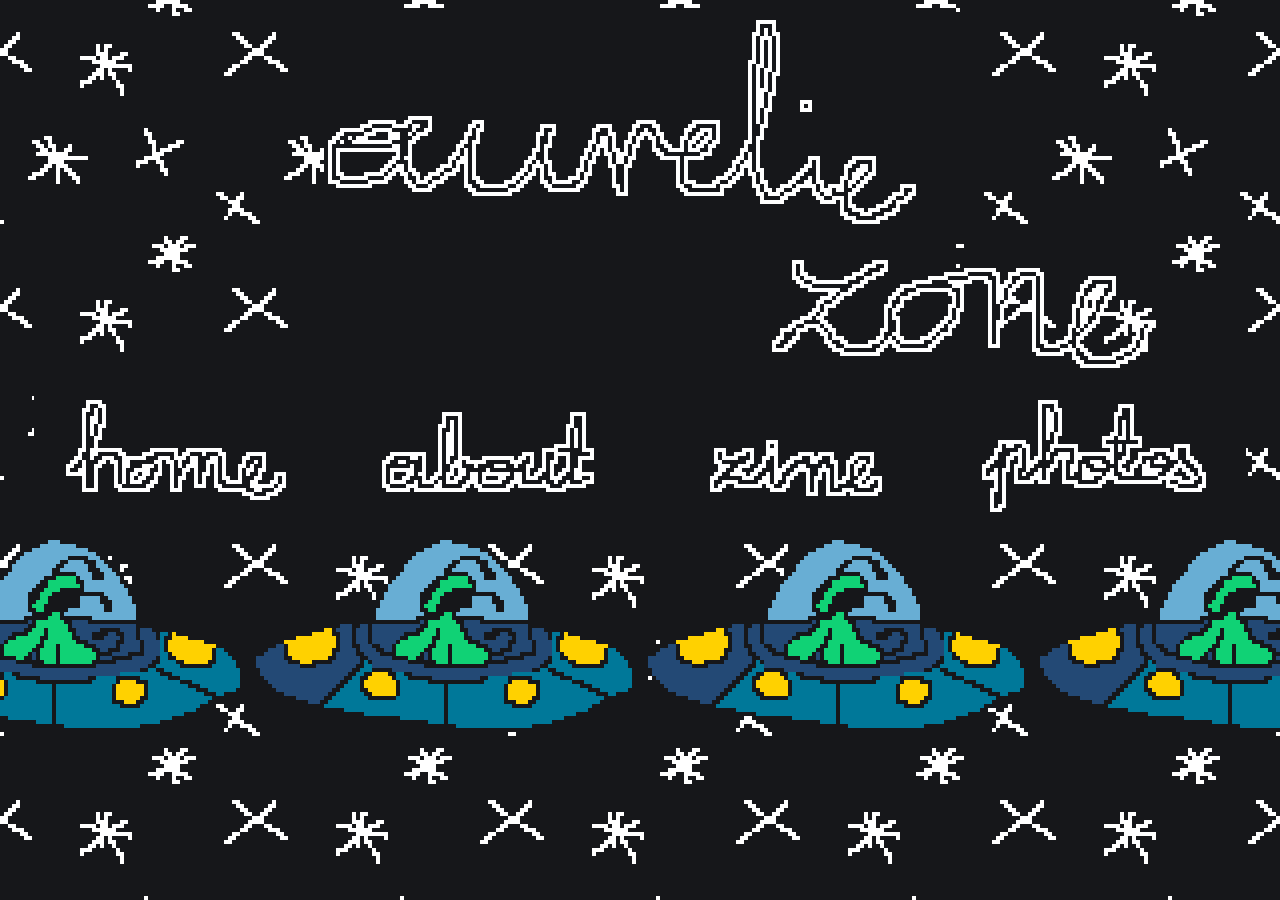
==== index.html @ 23c60067 "initial commit with aliens 👽" ====
<!DOCTYPE html>

<html lang="en">

    <head>

        <meta charset="UTF-8">

        <title>aurelie.zone | home</title>

        <link rel="stylesheet" href="styles/generalstyle.css">

    </head>

    <body>
        <div class="container-main">
            <div class="container-header">
                <div class="container-logo">
                    <img src="assets/logo.gif" alt="logo saying 'aurelie.zone'">
                </div>
                
                <div class="container-nav">
                    <a href="index.html"><img id="home" src="assets/home.gif" alt="home"></a>
                    <a href="about.html"><img id="about" src="assets/about.gif" alt="about"></a>
                    <a href="zine.html"><img id="zine" src="assets/zine.gif" alt="zine"></a>
                    <a href="photos.html"><img id="photos" src="assets/photos.gif" alt="photos"></a>
                </div>
            </div>

            <div class="container-section">
                <img src="assets/alien.gif" alt="alien"><img src="assets/alien.gif" alt="alien"><img src="assets/alien.gif" alt="alien"><img src="assets/alien.gif" alt="alien">
            </div>
        </div>

    <script src="scripts/nav.js"></script>
    </body>

</html>
---- styles/generalstyle.css ----
body{
    background-image: url('../assets/starbg.gif');
    background-repeat: repeat;
    image-rendering: pixelated;
}

 .container-section{
    display: flex;
    justify-content: center;
    align-items: center;
 }

.container-header{
    display: flex;
    flex-direction: column;
    justify-content: center;
    align-items: center;
}
.container-logo{
    background-color: #16171a;
    width: 50%;
}
.container-nav{
    background-color: #16171a;
}
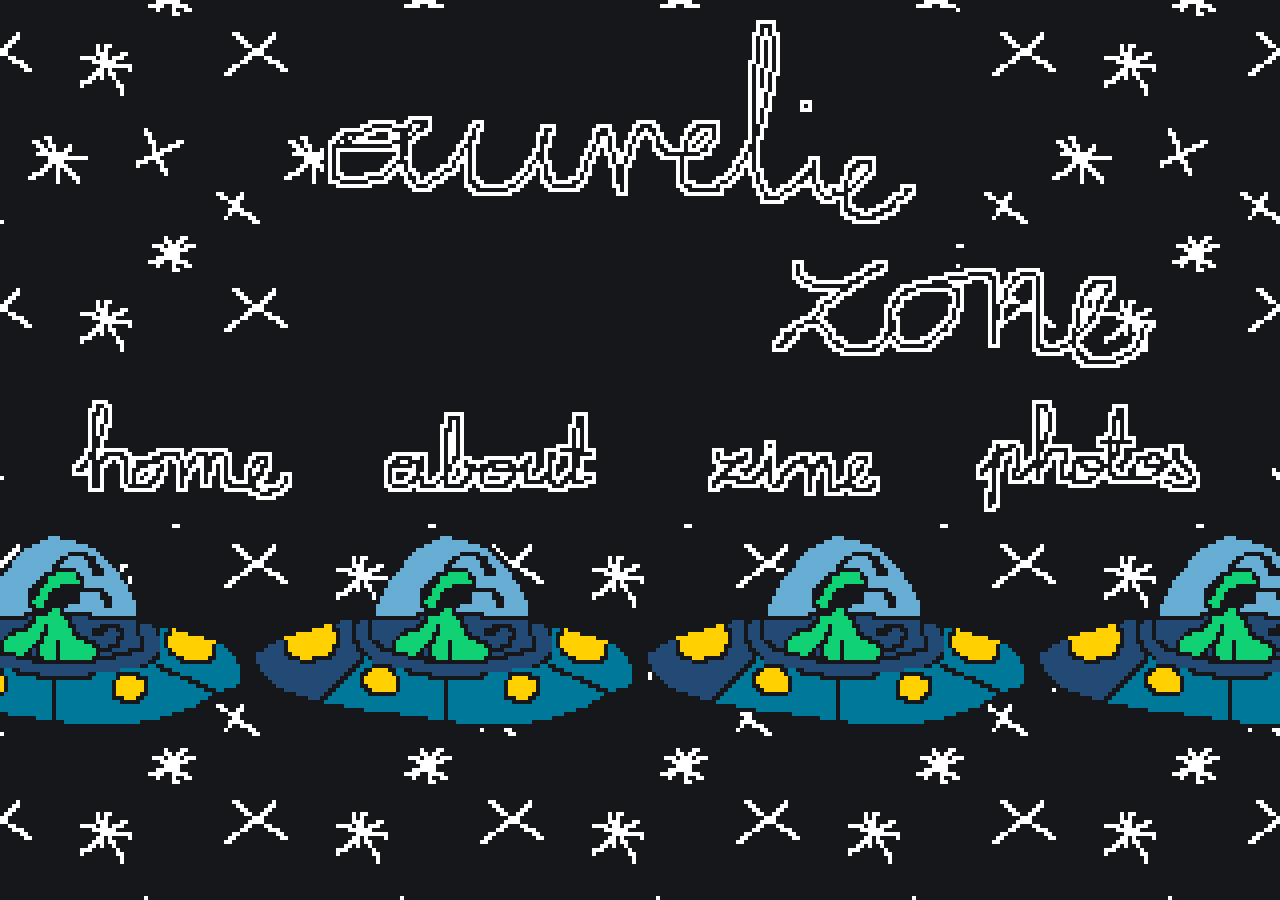
==== commit 0ddc7fbe: "added proper on hover selections + preloading of hover images" ====
--- a/index.html
+++ b/index.html
@@ -3,13 +3,11 @@
 <html lang="en">
 
     <head>
-
         <meta charset="UTF-8">
-
         <title>aurelie.zone | home</title>
-
         <link rel="stylesheet" href="styles/generalstyle.css">
 
+        <link rel="preload" href="assets/homeselect.gif" as="image">
     </head>
 
     <body>
@@ -20,10 +18,10 @@
                 </div>
                 
                 <div class="container-nav">
-                    <a href="index.html"><img id="home" src="assets/home.gif" alt="home"></a>
-                    <a href="about.html"><img id="about" src="assets/about.gif" alt="about"></a>
-                    <a href="zine.html"><img id="zine" src="assets/zine.gif" alt="zine"></a>
-                    <a href="photos.html"><img id="photos" src="assets/photos.gif" alt="photos"></a>
+                    <a href="index.html" class="nav-btn nav-home"></a>
+                    <a href="about.html" class="nav-btn nav-about"></a>
+                    <a href="zine.html" class="nav-btn nav-zine"></a>
+                    <a href="photos.html" class="nav-btn nav-photos"></a>
                 </div>
             </div>
 
--- a/styles/generalstyle.css
+++ b/styles/generalstyle.css
@@ -24,4 +24,43 @@
 }
 .container-nav{
     background-color: #16171a;
+    display: flex;
+    width: 100%;
+    height: 25%;
+    justify-content: center;
+    align-items: center;
 }
+
+.nav-btn{
+    width: 300px;
+    height: 140px;
+}
+
+
+.nav-btn.nav-home{
+    background-image: url('../assets/home.gif');
+}
+.nav-btn.nav-home:hover{
+    background-image: url('../assets/homeselect.gif');
+}
+
+.nav-btn.nav-about{
+    background-image: url('../assets/about.gif');
+}
+.nav-btn.nav-about:hover{
+    background-image: url('../assets/aboutselect.gif');
+}
+
+.nav-btn.nav-zine{
+    background-image: url('../assets/zine.gif');
+}
+.nav-btn.nav-zine:hover{
+    background-image: url('../assets/zineselect.gif');
+}
+
+.nav-btn.nav-photos{
+    background-image: url('../assets/photos.gif');
+}
+.nav-btn.nav-photos:hover{
+    background-image: url('../assets/photosselect.gif');
+}
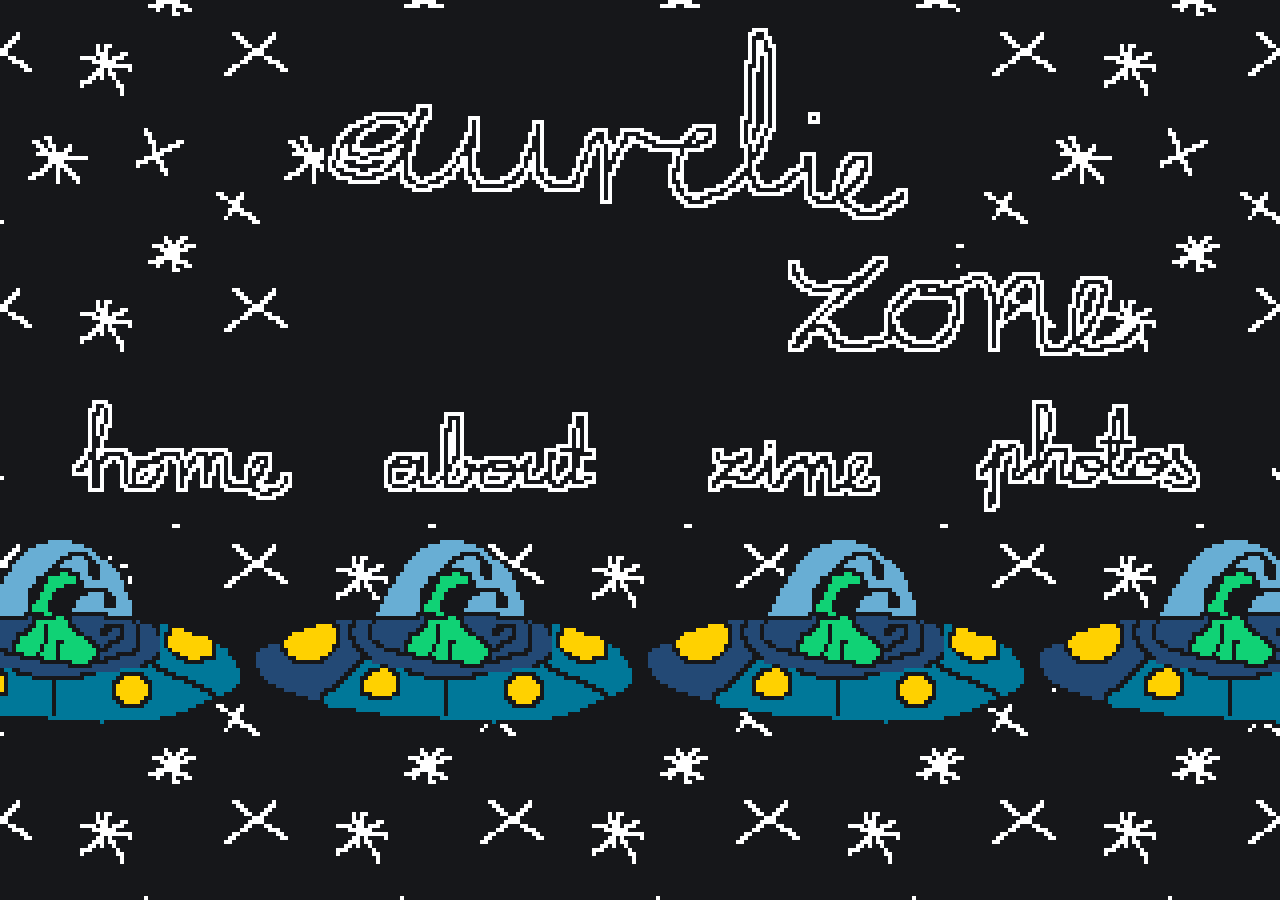
==== commit a1ea2954: "just moving nav assets to nav folder" ====
--- a/index.html
+++ b/index.html
@@ -7,7 +7,7 @@
         <title>aurelie.zone | home</title>
         <link rel="stylesheet" href="styles/generalstyle.css">
 
-        <link rel="preload" href="assets/homeselect.gif" as="image">
+        <link rel="preload" href="assets/nav/homeselect.gif" as="image">
     </head>
 
     <body>
--- a/styles/generalstyle.css
+++ b/styles/generalstyle.css
@@ -38,29 +38,29 @@
 
 
 .nav-btn.nav-home{
-    background-image: url('../assets/home.gif');
+    background-image: url('../assets/nav/home.gif');
 }
 .nav-btn.nav-home:hover{
-    background-image: url('../assets/homeselect.gif');
+    background-image: url('../assets/nav/homeselect.gif');
 }
 
 .nav-btn.nav-about{
-    background-image: url('../assets/about.gif');
+    background-image: url('../assets/nav/about.gif');
 }
 .nav-btn.nav-about:hover{
-    background-image: url('../assets/aboutselect.gif');
+    background-image: url('../assets/nav/aboutselect.gif');
 }
 
 .nav-btn.nav-zine{
-    background-image: url('../assets/zine.gif');
+    background-image: url('../assets/nav/zine.gif');
 }
 .nav-btn.nav-zine:hover{
-    background-image: url('../assets/zineselect.gif');
+    background-image: url('../assets/nav/zineselect.gif');
 }
 
 .nav-btn.nav-photos{
-    background-image: url('../assets/photos.gif');
+    background-image: url('../assets/nav/photos.gif');
 }
 .nav-btn.nav-photos:hover{
-    background-image: url('../assets/photosselect.gif');
+    background-image: url('../assets/nav/photosselect.gif');
 }
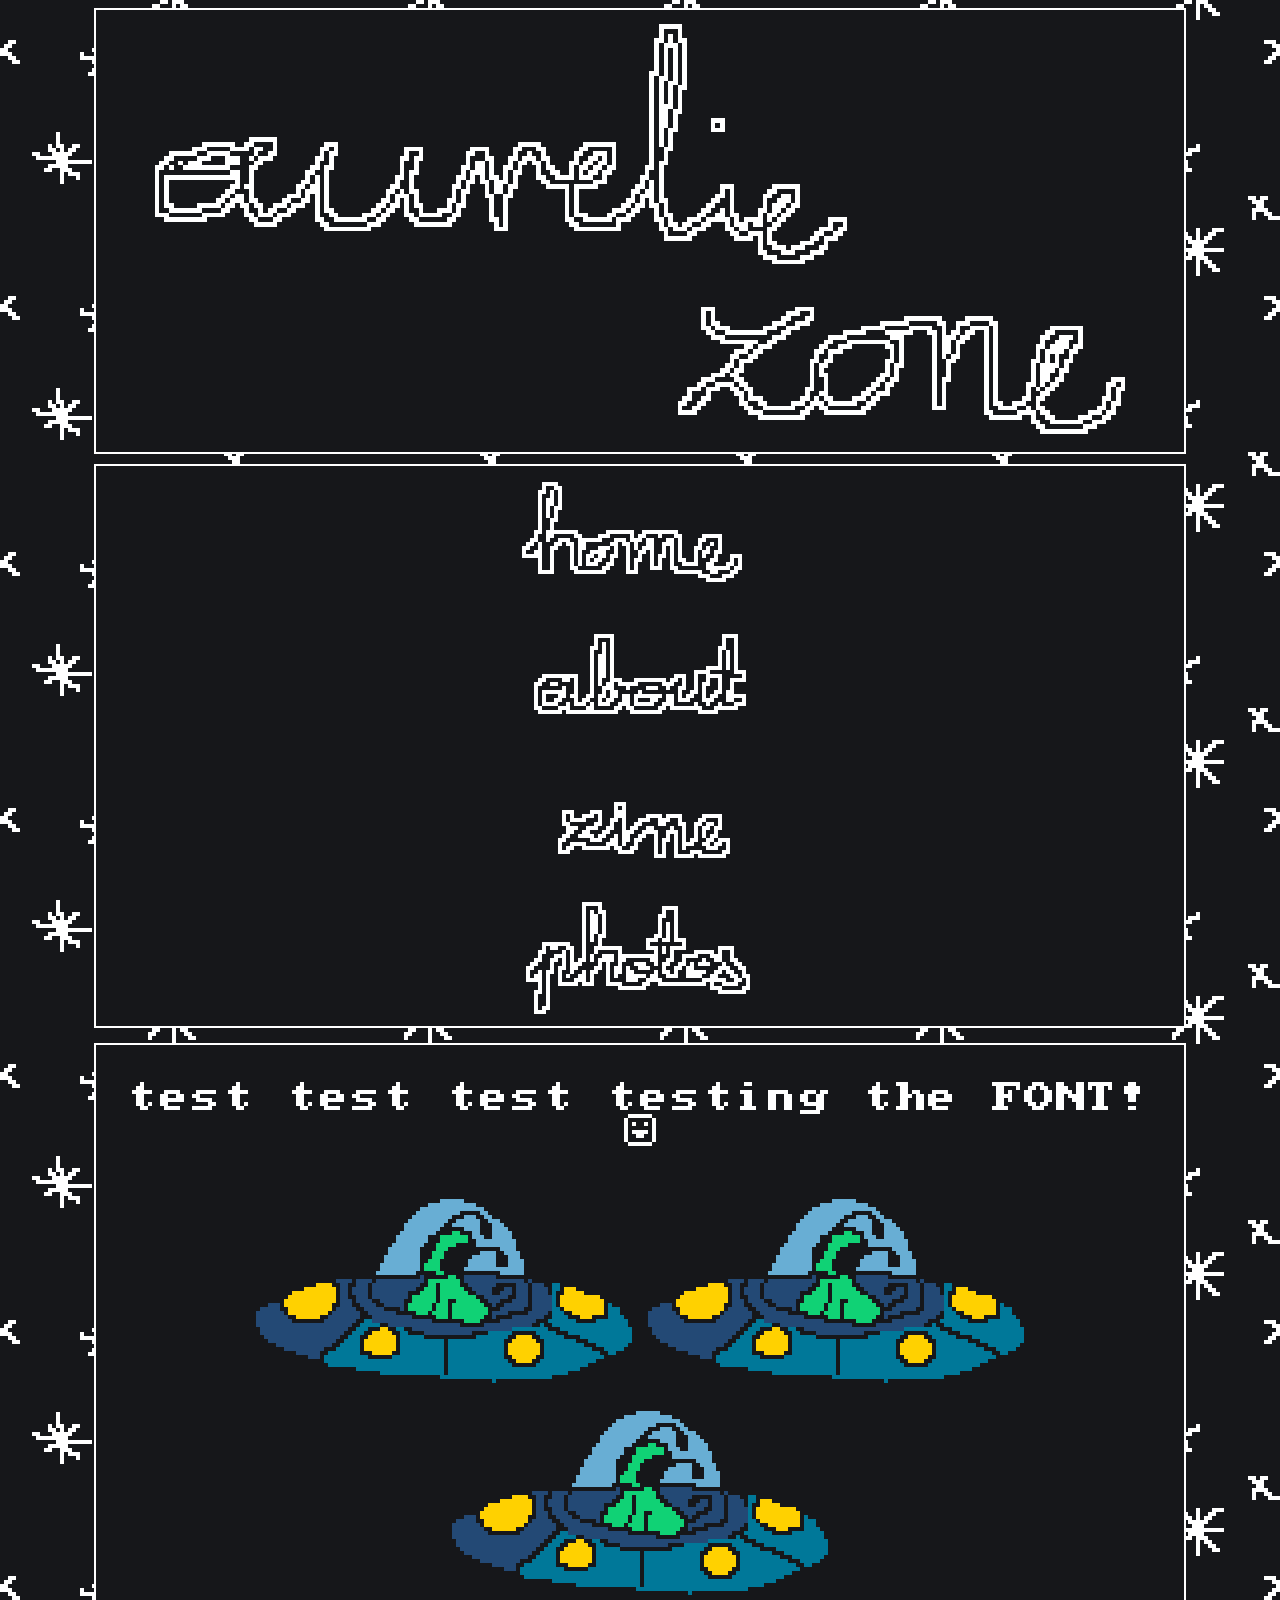
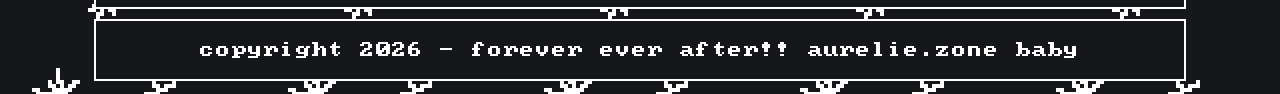
==== commit 8f1045f5: "polishing up some css, initial responsive stuff" ====
--- a/index.html
+++ b/index.html
@@ -6,8 +6,6 @@
         <meta charset="UTF-8">
         <title>aurelie.zone | home</title>
         <link rel="stylesheet" href="styles/generalstyle.css">
-
-        <link rel="preload" href="assets/nav/homeselect.gif" as="image">
     </head>
 
     <body>
@@ -18,16 +16,24 @@
                 </div>
                 
                 <div class="container-nav">
-                    <a href="index.html" class="nav-btn nav-home"></a>
-                    <a href="about.html" class="nav-btn nav-about"></a>
-                    <a href="zine.html" class="nav-btn nav-zine"></a>
-                    <a href="photos.html" class="nav-btn nav-photos"></a>
+                    <a href="index.html" class="nav-btn nav-home" aria-label="home"></a>
+                    <a href="about.html" class="nav-btn nav-about" aria-label="about"></a>
+                    <a href="zine.html" class="nav-btn nav-zine" aria-label="zine"></a>
+                    <a href="photos.html" class="nav-btn nav-photos" aria-label="photos"></a>
                 </div>
             </div>
 
             <div class="container-section">
-                <img src="assets/alien.gif" alt="alien"><img src="assets/alien.gif" alt="alien"><img src="assets/alien.gif" alt="alien"><img src="assets/alien.gif" alt="alien">
+                <p>test test test testing the FONT! ☺</p>
+                <div>
+                    <img src="assets/alien.gif" alt="alien"><img src="assets/alien.gif" alt="alien"><img src="assets/alien.gif" alt="alien">
+                </div>
             </div>
+
+            <div class="container-section footer">
+                <p>copyright 2026 - forever ever after!! aurelie.zone baby</p>
+            </div>
+
         </div>
 
     <script src="scripts/nav.js"></script>
--- a/styles/generalstyle.css
+++ b/styles/generalstyle.css
@@ -1,15 +1,59 @@
+@font-face {
+    font-family: 'IBM_CGA';
+    src: url('../assets/fonts/Px437_IBM_CGA.ttf');
+}
 
+*::selection {
+    color: #16171a;
+    background-color: #fff;
+}
+
+html{
+    cursor: url('../assets/cursor.png'), default;
+    image-rendering: pixelated;
+}
 
 body{
     background-image: url('../assets/starbg.gif');
     background-repeat: repeat;
     image-rendering: pixelated;
+    font-family: 'IBM_CGA', sans-serif;
+    font-size: 200%;
+    color:white;
+}
+
+a{
+    cursor: url('../assets/cursorselect.png'), pointer;
+}
+
+p, h1, h2, h3, h4, h5, h6, li, span{
+    cursor: url('../assets/cursortext.png'), text;
+}
+
+
+.container-main{
+    display: flex;
+    flex-direction: column;
+    justify-content: center;
+    align-items: center;
+    text-align: center;
+    min-height: 95vh;
 }
 
  .container-section{
-    display: flex;
-    justify-content: center;
-    align-items: center;
+     background-color: #16171a;
+     border: white solid 2px;
+     display: flex;
+     flex-direction: column;
+     justify-content: center;
+     align-items: center;
+     width: 1300px;
+     margin: 5px;
+ }
+
+ .container-section p{
+     padding: 5px;
+
  }
 
 .container-header{
@@ -19,16 +63,24 @@
     align-items: center;
 }
 .container-logo{
+    text-align: center;
     background-color: #16171a;
-    width: 50%;
+    margin: 10px;
+    border: white solid 2px;
 }
+.container-logo img{
+    margin-left: 20px;
+    margin-right: 20px;
+}
+
 .container-nav{
     background-color: #16171a;
     display: flex;
-    width: 100%;
-    height: 25%;
+    width: 1300px;
     justify-content: center;
     align-items: center;
+    margin: 10px;
+    border: white solid 2px;
 }
 
 .nav-btn{
@@ -36,6 +88,9 @@
     height: 140px;
 }
 
+.footer{
+    font-size: 50%;
+}
 
 .nav-btn.nav-home{
     background-image: url('../assets/nav/home.gif');
@@ -63,4 +118,32 @@
 }
 .nav-btn.nav-photos:hover{
     background-image: url('../assets/nav/photosselect.gif');
+}
+
+@media screen and (max-width: 1300px){
+    .container-main{
+        display: flex;
+        flex-direction: column;
+        justify-content: center;
+        align-items: center;
+        width: 100%;
+    }
+    .container-nav{
+        display: flex;
+        flex-direction: column;
+        width: 85vw;
+        order: 99 !important;
+    }
+    .container-logo{
+        width: 85vw;
+        margin: auto;
+        order: 0;
+    }
+    .container-logo img{
+        width: 90%;
+    }
+    .container-section{
+        width: 85vw;
+        order: 2;
+    }
 }
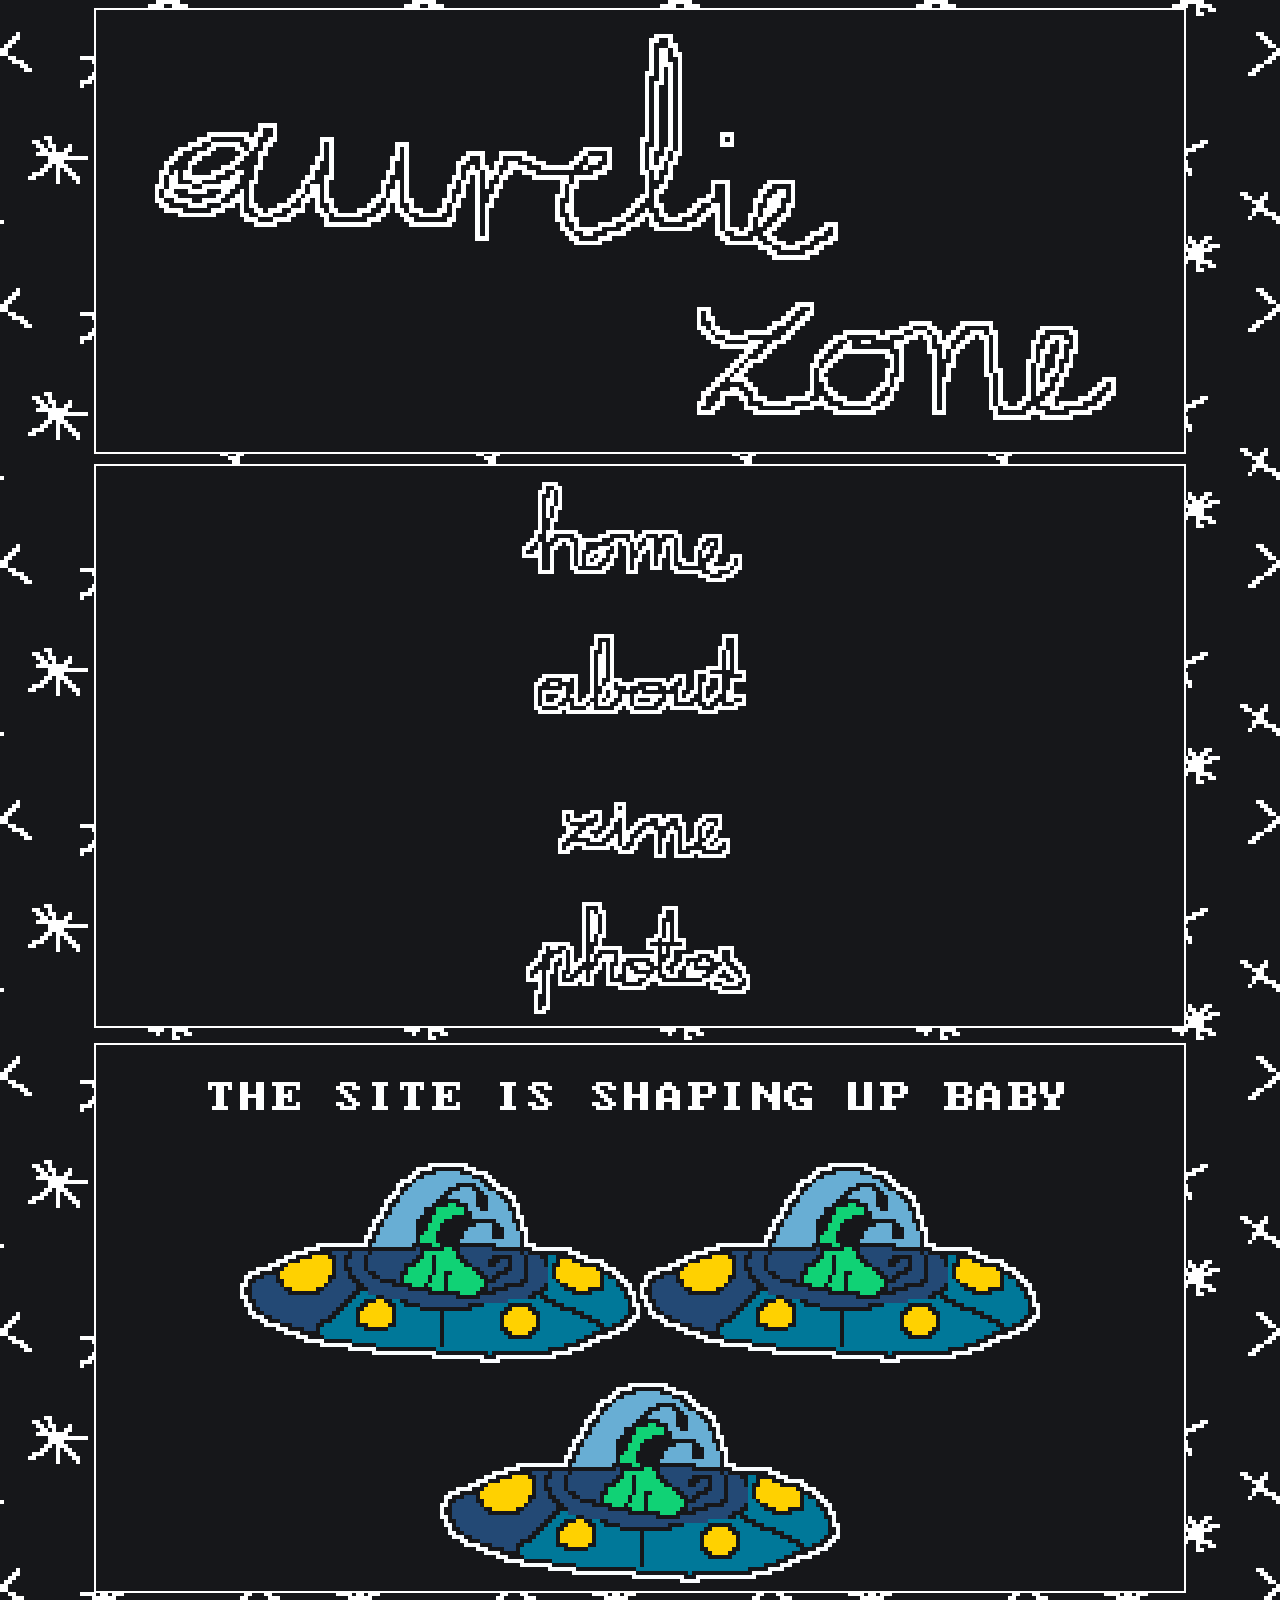
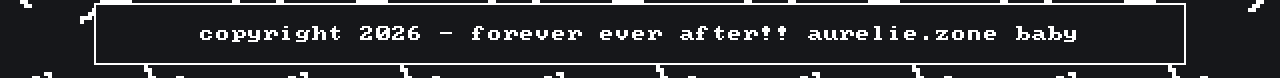
==== commit 87a216e6: "more polishing, added some basic content to sites, wip in wip areas and a 404 page for neocities" ====
--- a/index.html
+++ b/index.html
@@ -24,7 +24,7 @@
             </div>
 
             <div class="container-section">
-                <p>test test test testing the FONT! ☺</p>
+                <p>THE SITE IS SHAPING UP BABY</p>
                 <div>
                     <img src="assets/alien.gif" alt="alien"><img src="assets/alien.gif" alt="alien"><img src="assets/alien.gif" alt="alien">
                 </div>
--- a/styles/generalstyle.css
+++ b/styles/generalstyle.css
@@ -26,7 +26,7 @@
     cursor: url('../assets/cursorselect.png'), pointer;
 }
 
-p, h1, h2, h3, h4, h5, h6, li, span{
+input[type="text"]{
     cursor: url('../assets/cursortext.png'), text;
 }
 
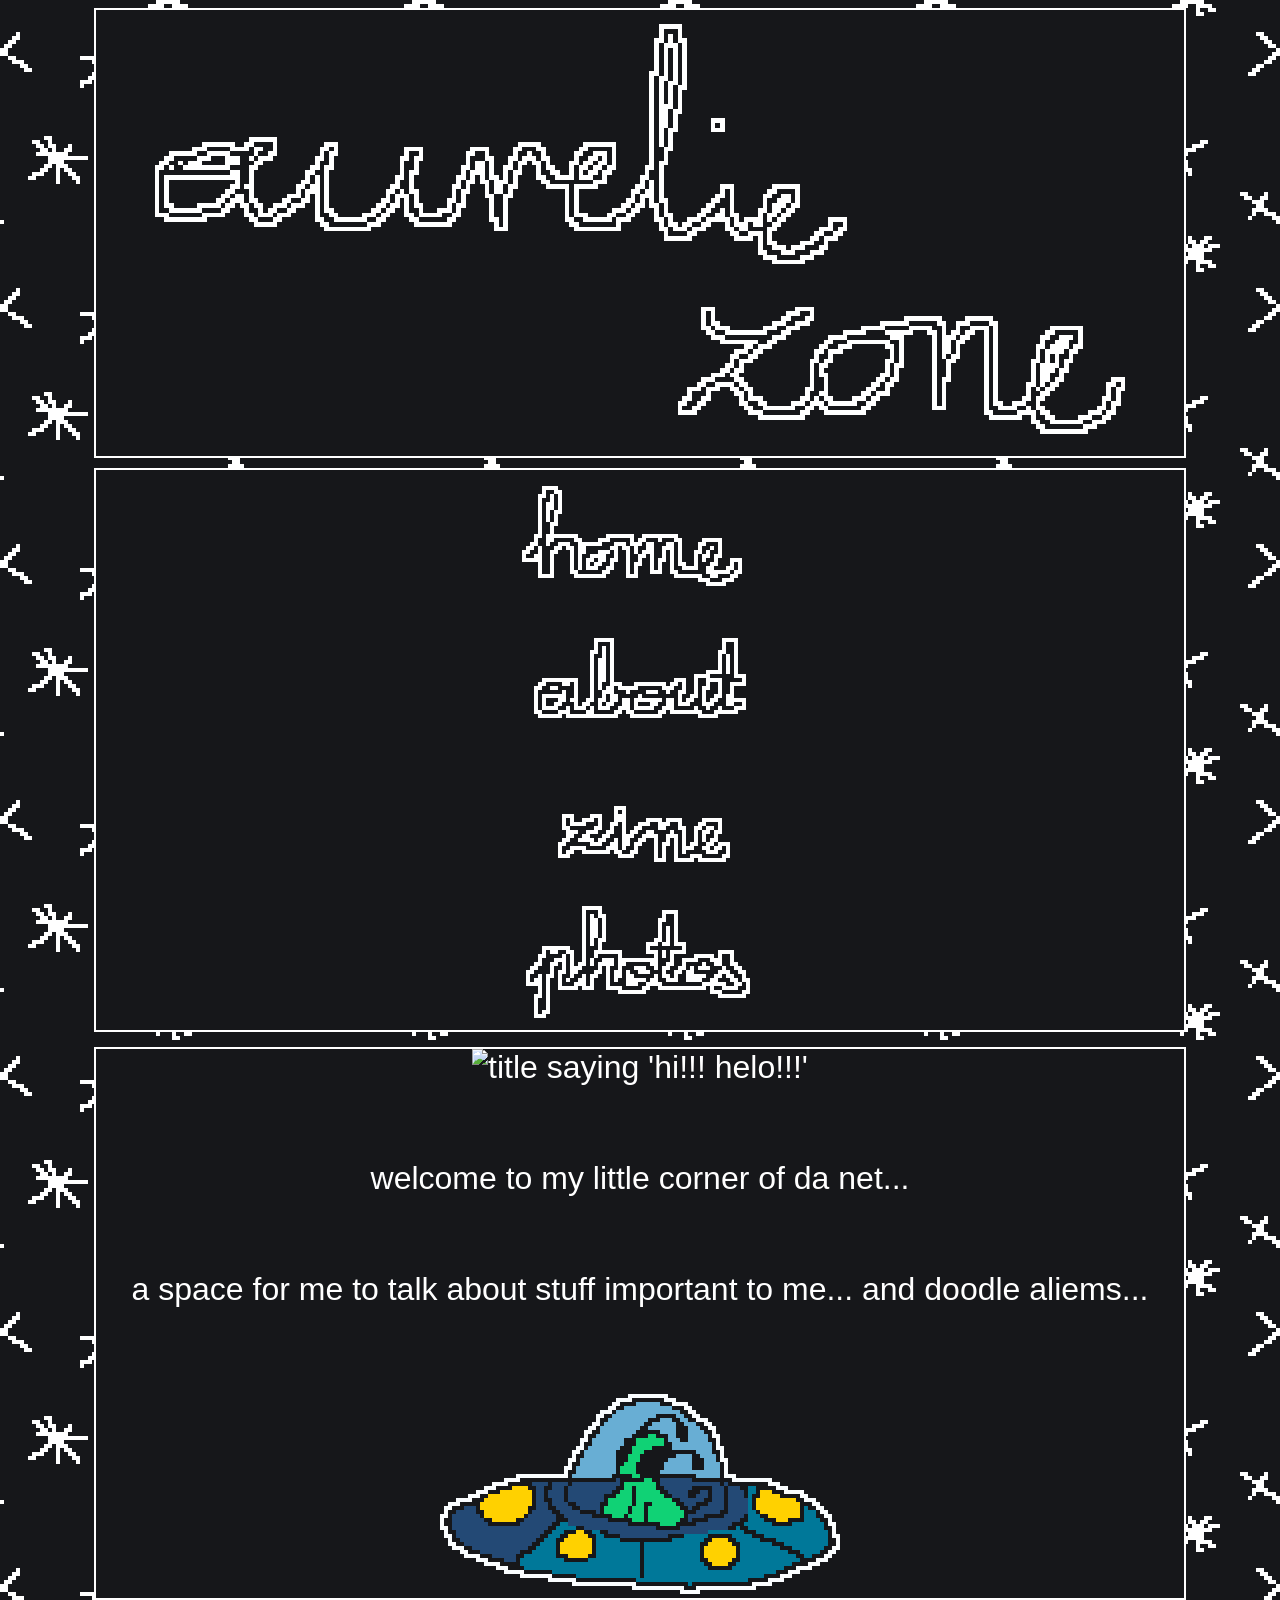
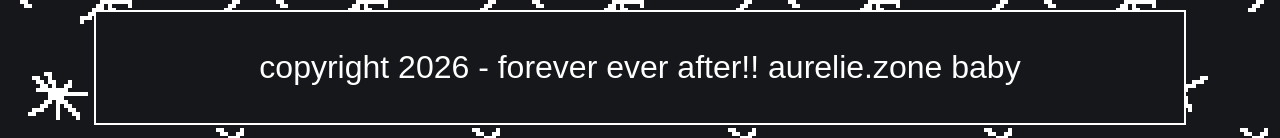
==== commit 0b046ac0: "little bit of re-organizing, made font more readable, added title heroes" ====
--- a/index.html
+++ b/index.html
@@ -24,10 +24,12 @@
             </div>
 
             <div class="container-section">
-                <p>THE SITE IS SHAPING UP BABY</p>
-                <div>
-                    <img src="assets/alien.gif" alt="alien"><img src="assets/alien.gif" alt="alien"><img src="assets/alien.gif" alt="alien">
-                </div>
+                <img src="assets/heroes/hi.gif" alt="title saying 'hi!!! helo!!!'">
+                <br>
+                <p>welcome to my little corner of da net...</p>
+                <p>a space for me to talk about stuff important to me... and doodle aliems...</p>
+                <br>
+                <img src="assets/alien.gif" alt="alien">
             </div>
 
             <div class="container-section footer">
--- a/styles/generalstyle.css
+++ b/styles/generalstyle.css
@@ -1,6 +1,8 @@
 @font-face {
     font-family: 'IBM_CGA';
-    src: url('../assets/fonts/Px437_IBM_CGA.ttf');
+    src: url('../assets/fonts/Web437_IBM_VGA_8x16.woff') format('woff');
+    font-weight: normal;
+    font-style: normal;
 }
 
 *::selection {
@@ -18,7 +20,7 @@
     background-repeat: repeat;
     image-rendering: pixelated;
     font-family: 'IBM_CGA', sans-serif;
-    font-size: 200%;
+    font-size: 32px;
     color:white;
 }
 
@@ -88,10 +90,6 @@
     height: 140px;
 }
 
-.footer{
-    font-size: 50%;
-}
-
 .nav-btn.nav-home{
     background-image: url('../assets/nav/home.gif');
 }
@@ -132,18 +130,15 @@
         display: flex;
         flex-direction: column;
         width: 85vw;
-        order: 99 !important;
     }
     .container-logo{
         width: 85vw;
         margin: auto;
-        order: 0;
     }
     .container-logo img{
         width: 90%;
     }
     .container-section{
         width: 85vw;
-        order: 2;
     }
 }
